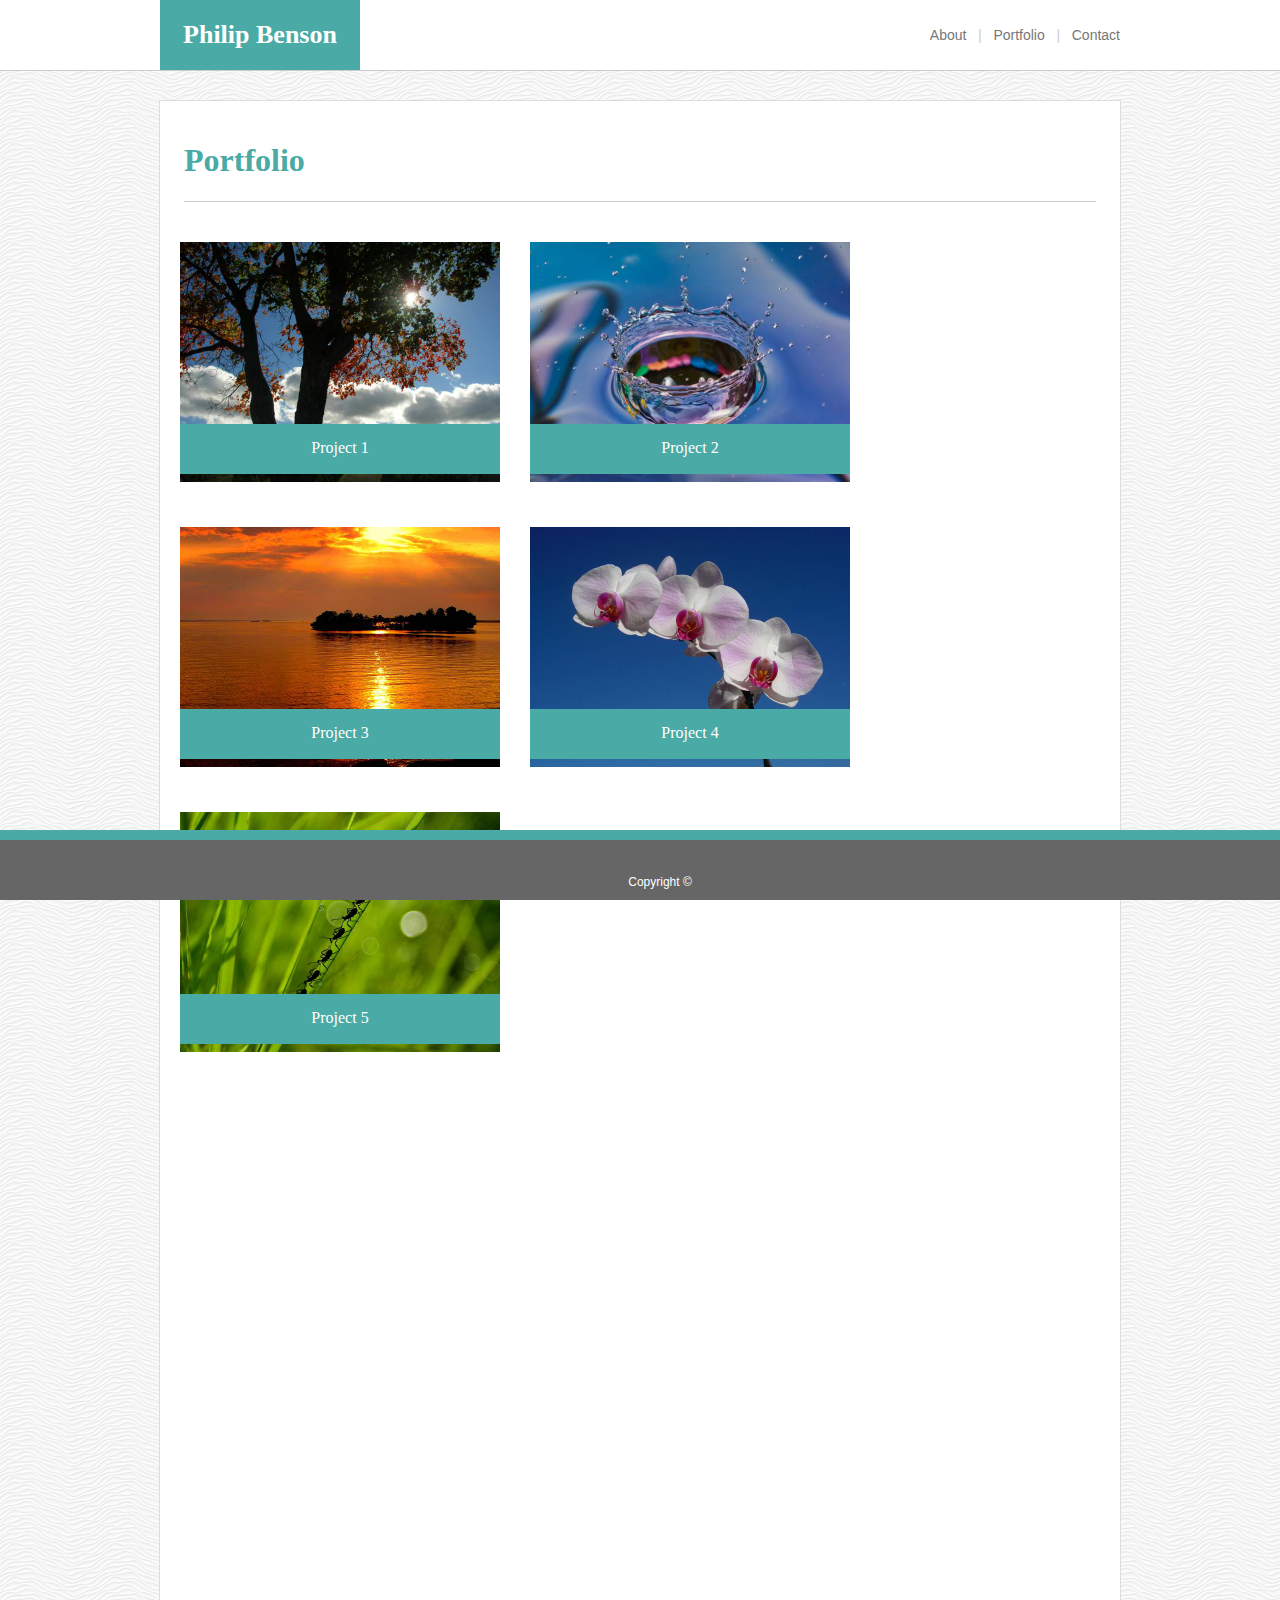
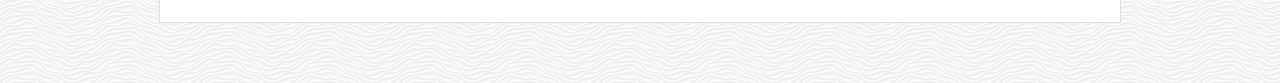
==== portfolio.html @ 086151e8 "Adding Portfolio" ====
<!DOCTYPE html>
<html lang="en">
<head>
    <meta charset="UTF-8">
    <meta name="viewport" content="width=device-width, initial-scale=1.0">
    <meta http-equiv="X-UA-Compatible" content="ie=edge">
    <link rel="stylesheet" type="text/css" href="assets/css/css.css">
    <title>Portfolio</title>
</head>

<body>
    
    <div id="topbanner">
    

        <div id="headerbox">

            <header>
                <strong>Philip Benson</strong>
            </header>
        
            <div id="headerlink">
                <!-- site links -->
                <a href="index.html">About</a> &nbsp; | &nbsp; <a href="portfolio.html">Portfolio</a> &nbsp; | &nbsp; <a href="contact.html">Contact</a>
            </div>
        </div>
    </div>

    <section>

        <h1>Portfolio</h1>

        <div id="linebreak"></div>

        <section id="projects">
                    
            <div id="topleft" >
                <img src="assets/images/tree.jpg" alt="tree" width="320px" height="240px">
                <div id="topleft_text">Project 1</div>
            </div>

            <div id="topright">
                <img src="assets/images/water.jpg" alt="water" width="320px" height="240px">
                <div id="topright_text">Project 2</div>
            </div>

            <div id="midleft">
                <img src="assets/images/sunset.jpg" alt="sunset" width="320px" height="240px">
                <div id="midleft_text">Project 3</div>
            </div>

            <div id="midright">
                <img src="assets/images/orchid.jpg" alt="orchid" width="320px" height="240px">
                <div id="midright_text">Project 4</div>
            </div>
            
            <div id="botleft">
                <img src="assets/images/ants.jpg" alt="ants" width="320px" height="240px">
                <div id="botleft_text">Project 5</div>
            </div>

        </section>
    </section>

    <footer>
        Copyright &copy;
    </footer>

</body>
</html>
---- assets/css/css.css ----
/* >>>>> Site Header/Footer Styles <<<<< */

body {
    background-image: url("../images/white-waves.png");
    margin: 0;
  }

  #topbanner {
      position: fixed;
      z-index: 2;
      top: 0;
      width: 100%;
      background: #ffffff;
      border-bottom: 1px solid #cccccc;
      margin: 0 0 30px 0;
      /* border-style: solid;
      border-width: 0px 0px 1px 0px;
      border-color: #cccccc; */
  }

  #headerbox {
      background: #ffffff;
      width: 960px;
      /* float: left; */
      margin: auto;

  }

  header {
      float: left;
      background: #4aaaa5;
      font-size: 26px;
      color: #ffffff;
      width: 160px;
      /* height: 70px; */
      text-align: center;
      padding: 20px;
  }

  #headerlink {
      float: right;
      background: #ffffff;
      font-family: Arial, Helvetica, sans-serif;
      font-size: 14px;
      color: #cccccc;
      /* border-style: solid;
      border-width: 5px; */
      width: 320px;
      /* height: 70px; */
      padding: 27px 0px 27px 20px;
      text-align: right;
  }

  a:link {
      color: #777777;
      text-decoration: none;
  }

  a:visited {
      color: #777777;
      text-decoration: none;
  }

  h1 {
    color: #4aaaa5;
    font-family: Georgia, 'Times New Roman', Times, serif;
    padding: 20px 20px 0px 20px;
    margin-left: 4px;
}

  #linebreak {
    height: 1px;
    width: 95%;
    background: #cccccc;
    margin: 0 auto;
}

  footer {
    position: fixed;
    bottom: 0px;
    width: 100%;
    background: #666666;
    font-family: Arial, Helvetica, sans-serif;
    font-size: 12px;
    color: #ffffff;
    text-align: center;
    height: 20px;
    padding: 35px 20px 5px 20px;
    border-top: 10px solid #4aaaa5;
    /* border-width: 10px 0px 0px 0px;
    border-style: solid;
    border-color: #4aaaa5; */
  }



            /* >>>>> About Page Styles <<<<< */

  section {
      background: #ffffff;
      width: 960px;
      clear: both;
      margin: 100px auto 60px auto;
      border-style: solid;
      border-width: 1px;
      border-color: #dddddd;
      position: relative;
      /* overflow: hidden; */      
  }

  #summary {
      width: 95%;
      margin: 0 auto;
  }

  #profile_pic {
      /* margin-left: 20px; */
      margin-right: 15px;
      float: left;
  }

  p {
      font-family: Arial, Helvetica, sans-serif;
      color: #777777;
      line-height: 160%;
  }

  #p1 {
      /* float: left;
      position: relative;
      left: 200px; */
      margin-top: 20px;
  }



            /* >>>>> Portfolio Page Styles <<<<< */

  #projects {
      position: relative;
      top: -60px;
      width: 920px;
      border: none;
  }


  #topleft {
      position: relative;
      /* z-index: 5; */
      width: 320px;
      height: 240px;
      margin: 0 0 15px 0;
  }

  #topleft_text {
      position: absolute;
      bottom: 8px;
      /* z-index: 10; */
      color: #ffffff;
      background-color: #4aaaa5;
      width: 100%;
      height: 35px;
      text-align: center;
      padding-top: 15px;
  }

  #topright {
      position: relative;
      left: 350px;
      bottom: 255px;
      /* z-index: 5; */
      width: 320px;
      height: 240px;
      margin: 0 0 15px 0;
  }

  #topright_text {
      position: absolute;
      bottom: 8px;
      /* z-index: 10; */
      color: #ffffff;
      background-color: #4aaaa5;
      width: 100%;
      height: 35px;
      text-align: center;
      padding-top: 15px;
  }  

  #midleft {
      position: relative;
      bottom: 225px;
      /* z-index: 5; */
      width: 320px;
      height: 240px;
      margin: 0 0 15px 0;
  }

  #midleft_text {
      position: absolute;
      bottom: 8px;
      /* z-index: 10; */
      color: #ffffff;
      background-color: #4aaaa5;
      width: 100%;
      height: 35px;
      text-align: center;
      padding-top: 15px;
  }

  #midright {
      position: relative;
      bottom: 480px;
      left: 350px;
      width: 320px;
      height: 240px;
      margin: 0 0 15px 0;
  }

  #midright_text {
      position: absolute;
      bottom: 8px;
      color: #ffffff;
      background-color: #4aaaa5;
      width: 100%;
      height: 35px;
      text-align: center;
      padding-top: 15px;
  }

  #botleft {
      position: relative;
      bottom: 450px;
      width: 320px;
      height: 240px;
      margin: 0 0 15px 0;
  }

  #botleft_text {
      position: absolute;
      bottom: 8px;
      color: #ffffff;
      background-color: #4aaaa5;
      width: 100%;
      height: 35px;
      text-align: center;
      padding-top: 15px;
  }





            /* >>>>> Contact Page Styles <<<<< */


  #form {
      font-family: Arial, Helvetica, sans-serif;
      color: #777777;
      line-height: 160%;
      margin: 20px 0px 0px 20px;
  }

  input {
      margin-bottom: 10px;
      font-size: 14px;
      color: #777777;
      border: 1px solid #cccccc;
      width: 95%;
      padding: 6px 10px 6px 10px;
  }

  #message_input {
      height: 200px;
  }

  #submit {
      background: #4aaaa5;
      font-size: inherit;
      color: #ffffff;
      width: 100px;
      height: 40px;
      text-align: center;
      padding: 5px;
      margin: 5px 0px 5px 0px;
  }
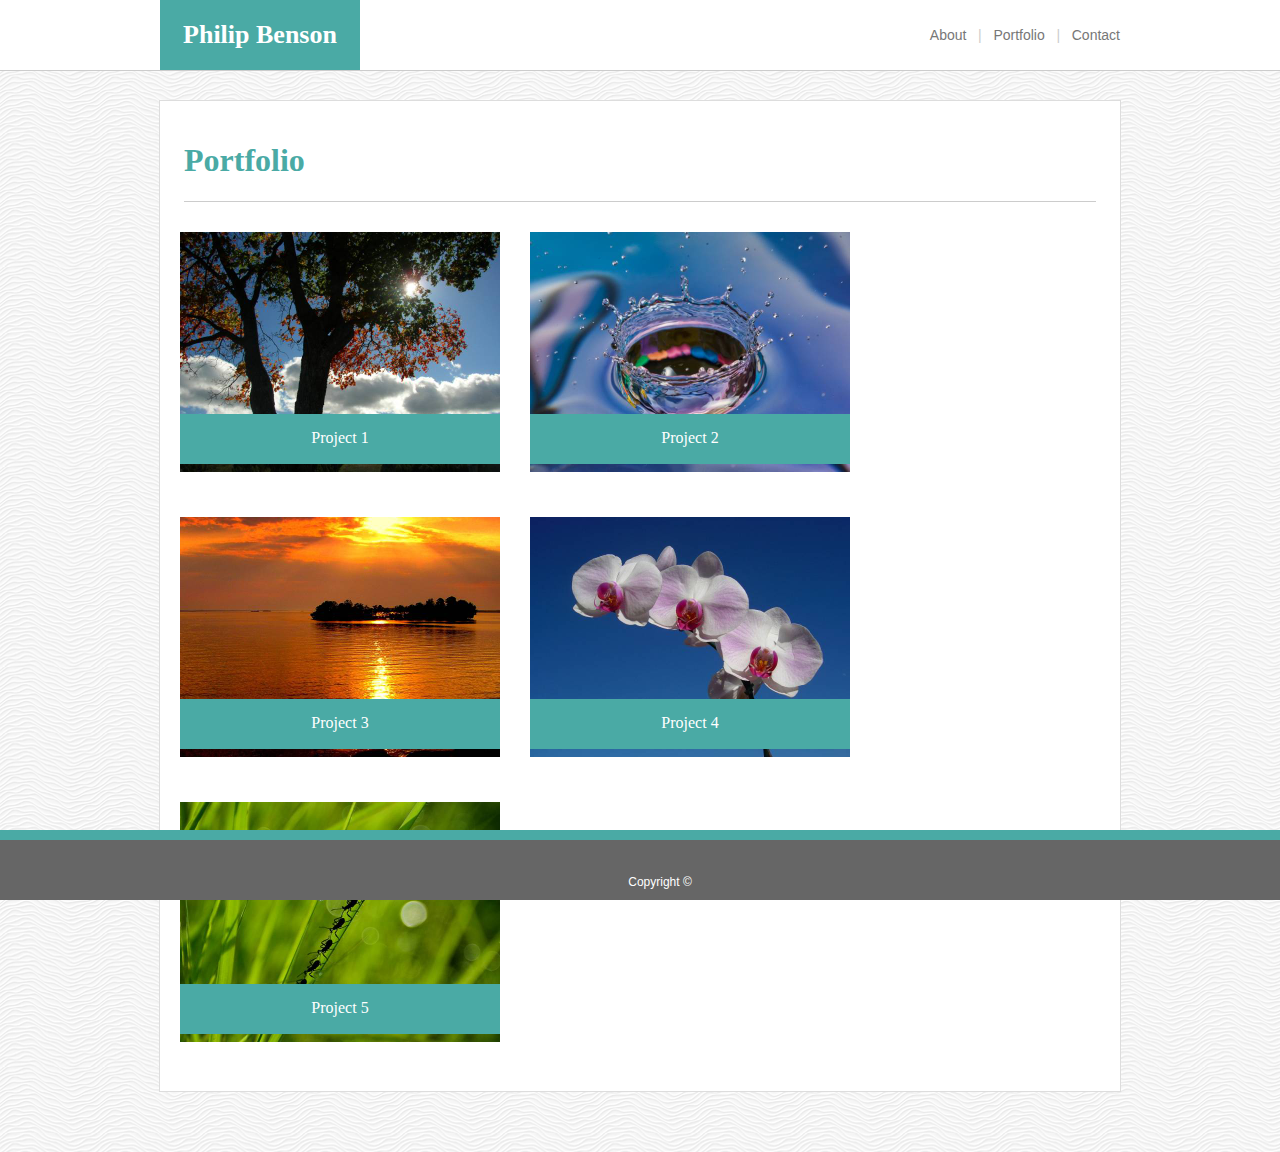
==== commit 7a8edaee: "more bottom port stuff" ====
--- a/portfolio.html
+++ b/portfolio.html
@@ -26,7 +26,7 @@
         </div>
     </div>
 
-    <section>
+    <div id="port-bg">
 
         <h1>Portfolio</h1>
 
@@ -60,7 +60,7 @@
             </div>
 
         </section>
-    </section>
+    </div>
 
     <footer>
         Copyright &copy;
--- a/assets/css/css.css
+++ b/assets/css/css.css
@@ -94,10 +94,6 @@
     border-color: #4aaaa5; */
   }
 
-
-
-            /* >>>>> About Page Styles <<<<< */
-
   section {
       background: #ffffff;
       width: 960px;
@@ -110,6 +106,10 @@
       /* overflow: hidden; */      
   }
 
+
+
+              /* >>>>> About Page Styles <<<<< */
+
   #summary {
       width: 95%;
       margin: 0 auto;
@@ -138,10 +138,23 @@
 
             /* >>>>> Portfolio Page Styles <<<<< */
 
+  #port-bg {
+      background: #ffffff;
+      width: 960px;
+      height: 990px;
+      clear: both;
+      margin: 100px auto 60px auto;
+      border-style: solid;
+      border-width: 1px;
+      border-color: #dddddd;
+      position: relative;
+  }
+
   #projects {
       position: relative;
-      top: -60px;
+      top: -70px;
       width: 920px;
+      height: 740px;
       border: none;
   }
 
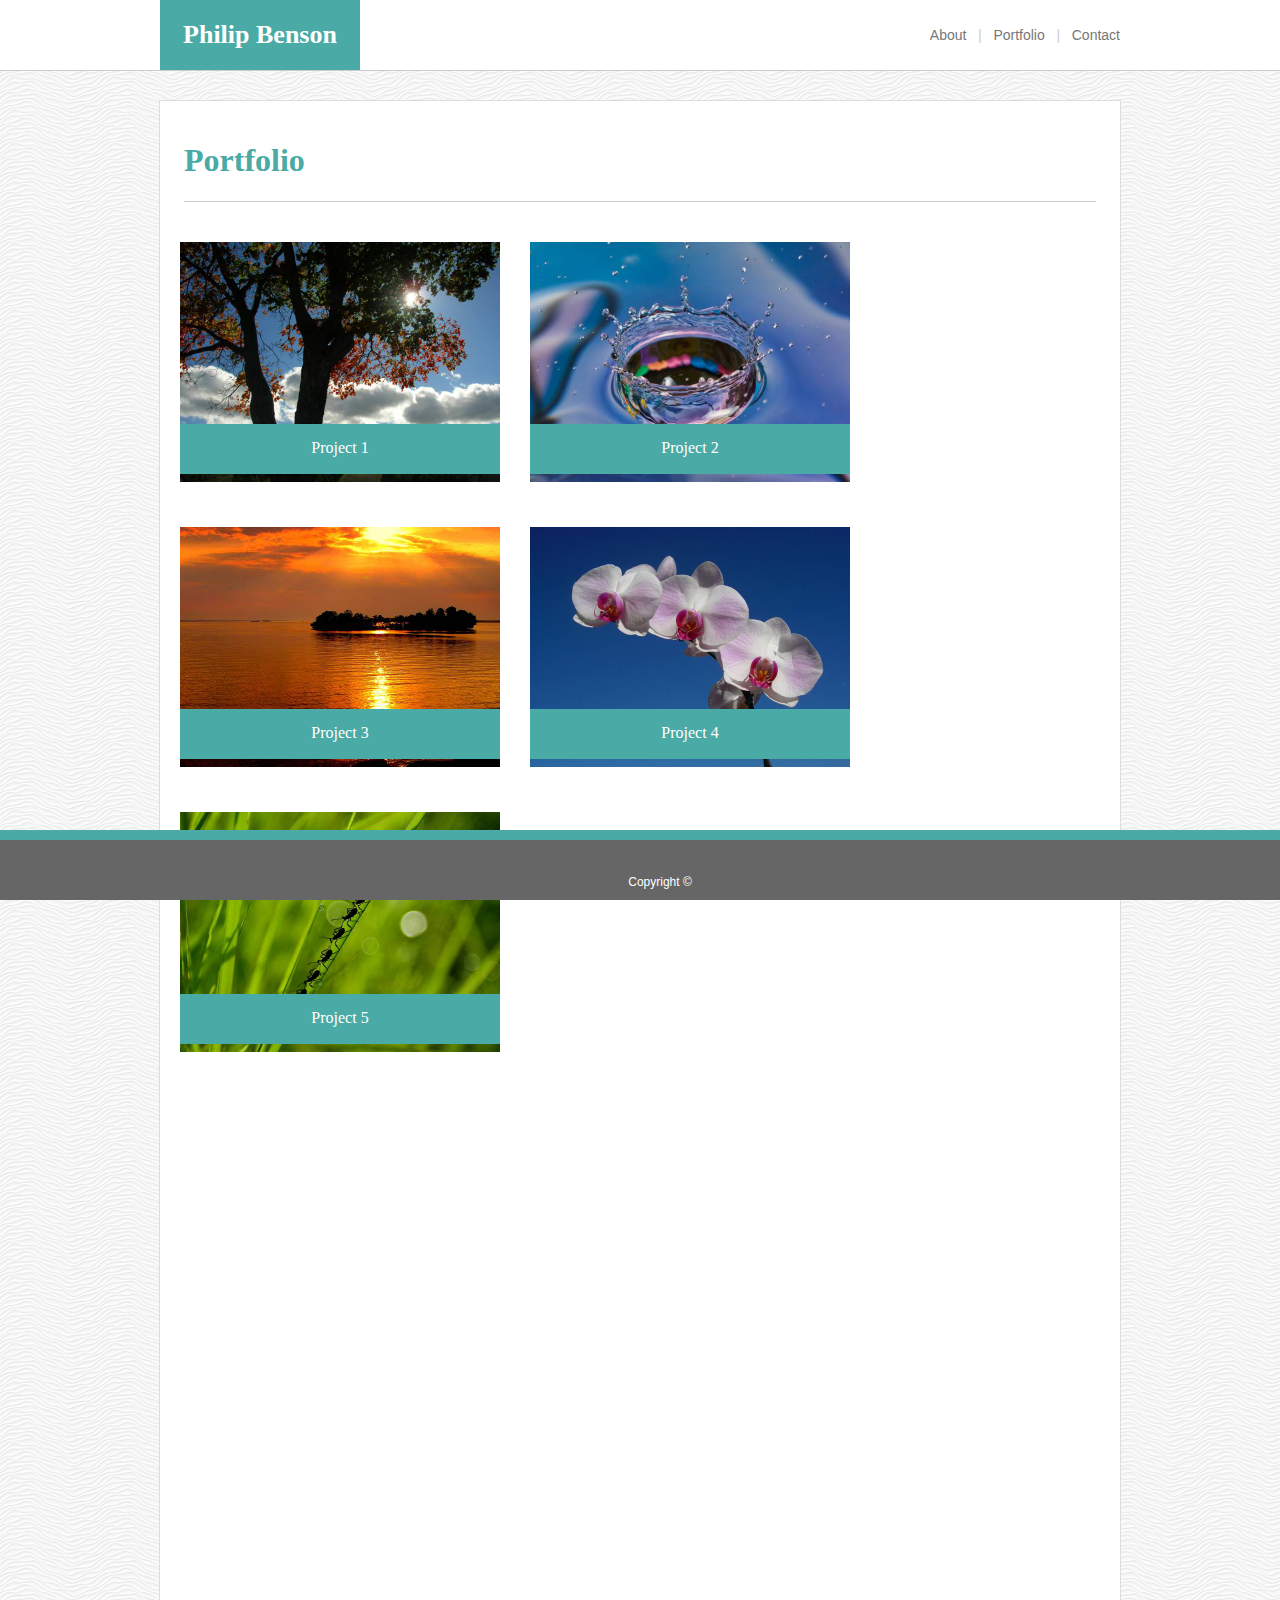
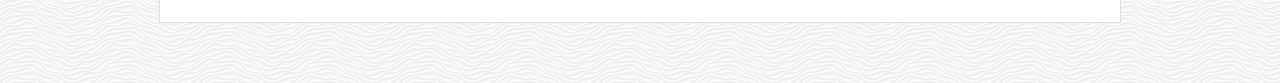
==== commit 8d6beec0: "final" ====
--- a/portfolio.html
+++ b/portfolio.html
@@ -26,7 +26,7 @@
         </div>
     </div>
 
-    <div id="port-bg">
+    <section>
 
         <h1>Portfolio</h1>
 
@@ -60,7 +60,7 @@
             </div>
 
         </section>
-    </div>
+    </section>
 
     <footer>
         Copyright &copy;
--- a/assets/css/css.css
+++ b/assets/css/css.css
@@ -94,6 +94,10 @@
     border-color: #4aaaa5; */
   }
 
+
+
+            /* >>>>> About Page Styles <<<<< */
+
   section {
       background: #ffffff;
       width: 960px;
@@ -106,10 +110,6 @@
       /* overflow: hidden; */      
   }
 
-
-
-              /* >>>>> About Page Styles <<<<< */
-
   #summary {
       width: 95%;
       margin: 0 auto;
@@ -138,23 +138,10 @@
 
             /* >>>>> Portfolio Page Styles <<<<< */
 
-  #port-bg {
-      background: #ffffff;
-      width: 960px;
-      height: 990px;
-      clear: both;
-      margin: 100px auto 60px auto;
-      border-style: solid;
-      border-width: 1px;
-      border-color: #dddddd;
-      position: relative;
-  }
-
   #projects {
       position: relative;
-      top: -70px;
+      top: -60px;
       width: 920px;
-      height: 740px;
       border: none;
   }
 
